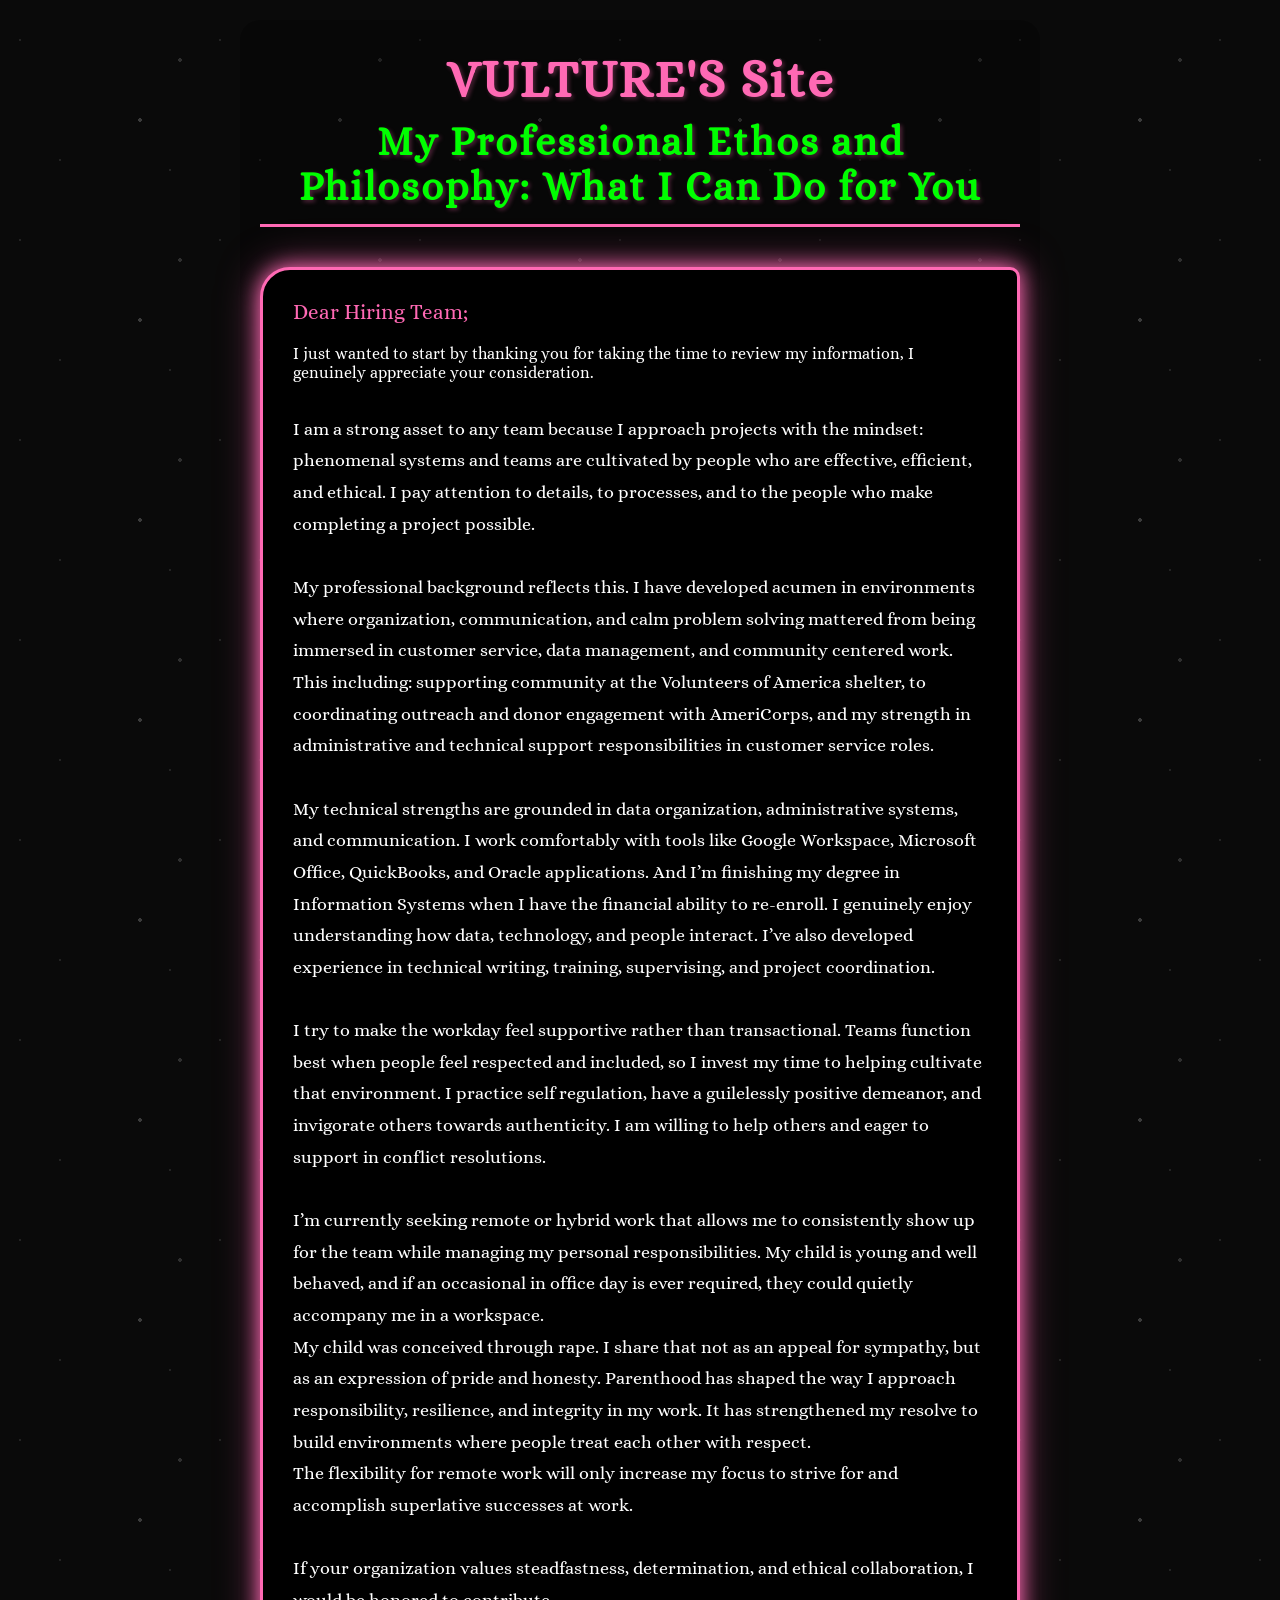
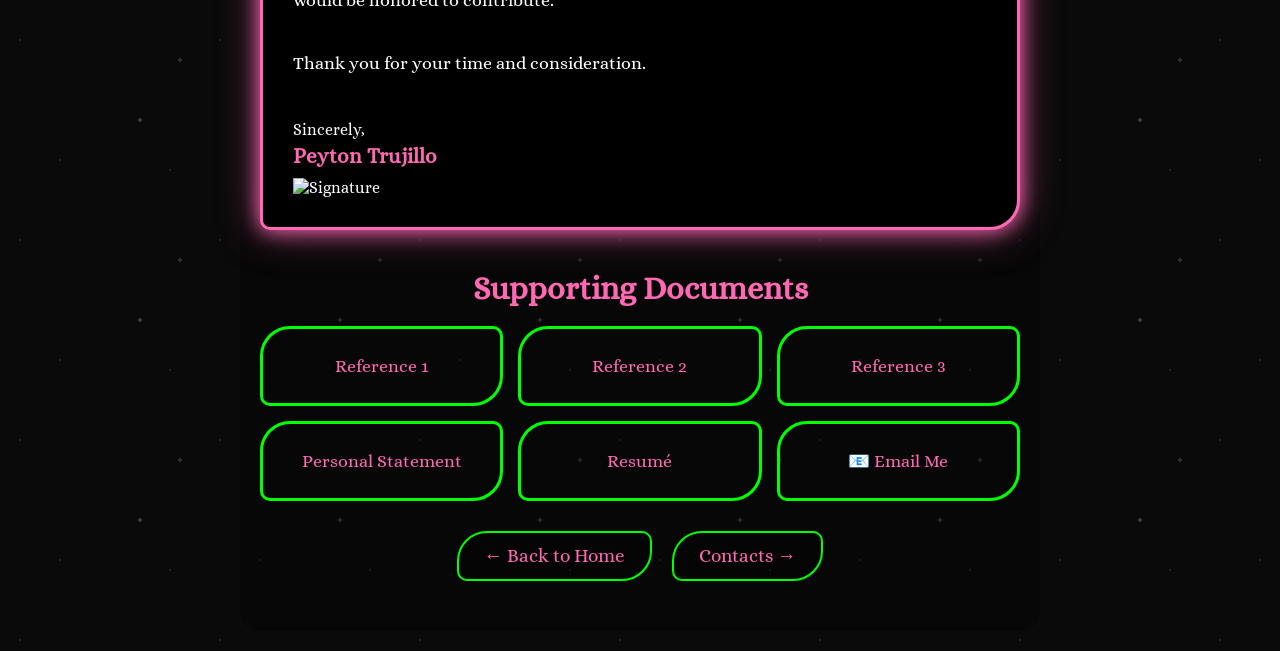
==== coverletter.html @ 9b749e6f "Add files via upload Initial site upload♡" ====
<!DOCTYPE html>
<html lang="en">
<head>
    <meta charset="UTF-8">
    <meta name="viewport" content="width=device-width, initial-scale=1.0">
    <title>Cover Letter - VULTURE'S Site</title>
    <link rel="stylesheet" href="./style.css">
</head>
<body>
    <div class="paper">
        <header>
            <h1>VULTURE'S Site <span class="more-text">
                My Professional Ethos and Philosophy: What I Can Do for You</span></h1>
        </header>

        <div class="cover-box">
            <p class="greeting">Dear Hiring Team;</p>
            
            <div class="letter-content">
                I just wanted to start by thanking you for taking the time to review my information, I genuinely appreciate your consideration.
                <p>
I am a strong asset to any team because I approach projects with the mindset: phenomenal systems and teams are cultivated by people who are effective, efficient, and ethical. I pay attention to details, to processes, and to the people who make completing a project possible.

My professional background reflects this. I have developed acumen in environments where organization, communication, and calm problem solving mattered from being immersed in customer service, data management, and community centered work. 
This including: supporting community at the Volunteers of America shelter, to coordinating outreach and donor engagement with AmeriCorps, and my strength in administrative and technical support responsibilities in customer service roles.

My technical strengths are grounded in data organization, administrative systems, and communication. I work comfortably with tools like Google Workspace, Microsoft Office, QuickBooks, and Oracle applications. And I’m finishing my degree in Information Systems when I have the financial ability to re-enroll. I genuinely enjoy understanding how data, technology, and people interact. I’ve also developed experience in technical writing, training, supervising, and project coordination.

I try to make the workday feel supportive rather than transactional. Teams function best when people feel respected and included, so I invest my time to helping cultivate that environment. I  practice self regulation, have a guilelessly positive demeanor, and invigorate others towards authenticity. I am willing to help others and eager to support in conflict resolutions. 

I’m currently seeking remote or hybrid work that allows me to consistently show up for the team while managing my personal responsibilities. My child is young and well behaved, and if an occasional in office day is ever required, they could quietly accompany me in a workspace. 
My child was conceived through rape. I share that not as an appeal for sympathy, but as an expression of pride and honesty. Parenthood has shaped the way I approach responsibility, resilience, and integrity in my work. It has strengthened my resolve to build environments where people treat each other with respect.
The flexibility for remote work will only increase my focus to strive for and accomplish superlative successes at work.

If your organization values steadfastness, determination, and ethical collaboration, I would be honored to contribute.

Thank you for your time and consideration.
</p>
                <!-- Add your full cover letter text here -->
            </div>

            <div class="signature-area">
    <p>Sincerely,</p>
    <p class="name">Peyton Trujillo</p>
    <img src="./images/signature.png" alt="Signature" class="signature-image">
</div>
        </div>

        <h2 class="support-title">Supporting Documents</h2>
        
        <div class="support-grid">
            <a href="reference1.PDF" class="support-btn" target="_blank">Reference 1</a>
            <a href="reference2.PDF" class="support-btn" target="_blank">Reference 2</a>
            <a href="reference3.PDF" class="support-btn" target="_blank">Reference 3</a>
            <a href="personal-statement.pdf" class="support-btn" target="_blank">Personal Statement</a>
            <a href="./pdfs/resume.PDF" class="support-btn" target="_blank">Resumé</a>
            <a href="mailto:vultureama@gmail.com?subject=Job%20Opportunity&body=Hi%2C%20I%20came%20across%20your%20site%20and%20" class="support-btn">📧 Email Me</a>
        </div>

        <div class="nav-buttons">
            <a href="index.html" class="nav-btn">← Back to Home</a>
            <a href="contacts.html" class="nav-btn">Contacts →</a>
        </div>
    </div>
</body>
</html>
---- style.css ----
/* style.css */
@import url('https://fonts.googleapis.com/css2?family=Alice&family=Dancing+Script&display=swap');

* {
    margin: 0;
    padding: 0;
    box-sizing: border-box;
}

body {
    font-family: 'Alice', serif;
    min-height: 100vh;
    display: flex;
    justify-content: center;
    align-items: center;
    padding: 20px;
    background-color: #0a0a0a;
    background-image: 
        radial-gradient(circle at 10% 20%, rgba(255,255,255,0.1) 1px, transparent 1px),
        radial-gradient(circle at 90% 30%, rgba(255,255,255,0.15) 2px, transparent 2px),
        radial-gradient(circle at 30% 80%, rgba(255,255,255,0.1) 1px, transparent 1px),
        radial-gradient(circle at 70% 60%, rgba(255,255,255,0.2) 2px, transparent 2px),
        radial-gradient(circle at 85% 85%, rgba(255,255,255,0.1) 1px, transparent 1px);
    background-size: 200px 200px;
}

.paper {
    max-width: 800px;
    width: 100%;
    background-color: rgba(0,0,0,0.3);
    padding: 30px 20px;
    border-radius: 20px;
}

/* Header */
header {
    position: relative;
    margin-bottom: 40px;
    padding-bottom: 15px;
    border-bottom: 3px solid #ff69b4;
    text-align: center;
}

header h1 {
    color: #ff69b4;
    font-size: clamp(2rem, 8vw, 3.2rem);
    font-family: 'Alice', serif;
    letter-spacing: 2px;
    text-shadow: 2px 2px 4px rgba(255,105,180,0.3);
    display: flex;
    justify-content: center;
    align-items: center;
    flex-wrap: wrap;
    gap: 10px;
}

.more-text {
    color: #00ff00;
    font-size: clamp(1.5rem, 5vw, 2.5rem);
}

/* Email */
.email-header {
    font-size: 1.3rem;
    margin-top: 10px;
    margin-bottom: 25px;
    font-family: 'Alice', serif;
    font-weight: normal;
    text-align: center;
    width: 100%;
}

.email-header a {
    color: #ff69b4;
    text-decoration: none;
    border-bottom: 1px dotted #ff69b4;
    padding-bottom: 2px;
    transition: all 0.3s ease;
    display: inline-block;
}

.email-header a:hover {
    text-shadow: 0 0 8px #ff69b4;
    border-bottom-style: solid;
}

/* Contact button */
.contact-button {
    display: inline-block;
    color: #ff69b4;
    text-decoration: none;
    font-size: 1.3rem;
    font-family: 'Alice', serif;
    border: 3px solid #00ff00;
    border-radius: 30px 10px 30px 10px;
    padding: 12px 30px;
    margin: 0 auto 25px;
    transition: all 0.3s ease;
    background-color: transparent;
    box-shadow: 0 0 15px #00ff00, 0 0 30px #00ff00;
    width: fit-content;
    text-align: center;
}

.contact-button:hover {
    transform: scale(1.05);
    box-shadow: 0 0 25px #00ff00, 0 0 50px #00ff00;
    background-color: rgba(255,255,255,0.05);
}

/* Homepage grid */
.home-grid {
    display: grid;
    grid-template-columns: 1fr 1fr;
    gap: 20px;
    margin: 30px 0 40px;
}

.home-grid.two-buttons {
    grid-template-columns: 1fr 1fr;
    max-width: 500px;
    margin-left: auto;
    margin-right: auto;
}

.home-button {
    background: transparent;
    padding: 25px 15px;
    text-decoration: none;
    font-family: 'Alice', serif;
    font-size: clamp(1.3rem, 4vw, 2rem);
    font-weight: bold;
    color: #ff69b4;
    text-align: center;
    transition: all 0.3s;
    min-height: 120px;
    display: flex;
    align-items: center;
    justify-content: center;
    border: 3px solid #00ff00;
    outline: 4px solid #00ff00;
    outline-offset: 4px;
    border-radius: 30px 10px 30px 10px;
    box-shadow: 0 0 15px #00ff00, 0 0 30px #00ff00;
}

.home-button:hover {
    transform: scale(1.03);
    box-shadow: 0 0 25px #00ff00, 0 0 50px #00ff00;
}

/* Cover box */
.cover-box {
    border: 3px solid #ff69b4;
    border-radius: 30px 10px 30px 10px;
    padding: 30px;
    margin: 20px 0 30px;
    text-align: left;
    color: white;
    box-shadow: 0 0 20px #ff69b4, 0 0 40px rgba(255,105,180,0.5);
    background-color: #000000;
    transition: box-shadow 0.3s ease;
}

.cover-box:hover {
    box-shadow: 0 0 30px #ff69b4, 0 0 60px rgba(255,105,180,0.7);
}

.greeting {
    color: #ff69b4;
    font-size: 1.3rem;
    margin-bottom: 20px;
}

.letter-content p {
    margin-bottom: 20px;
    line-height: 1.8;
    font-size: 1.1rem;
    white-space: pre-line;
}

.signature-area {
    margin-top: 40px;
}

.signature-area p {
    margin-bottom: 5px;
}

.signature-image {
    max-width: 200px;      /* Adjust as needed */
    height: auto;
    margin-top: 10px;
    display: block;
}

.name {
    color: #ff69b4;
    font-size: 1.3rem;
    font-weight: bold;
}

.signature-line {
    color: #888;
    font-style: italic;
    border-top: 2px solid #ff69b4;
    padding-top: 10px;
    margin-top: 10px;
    width: 250px;
}

/* Supporting docs */
.support-title {
    color: #ff69b4;
    font-size: 2rem;
    margin: 40px 0 20px;
    font-family: 'Alice', serif;
    text-align: center;
}

.support-grid {
    display: grid;
    grid-template-columns: repeat(3, 1fr);
    gap: 15px;
    margin-bottom: 30px;
}

.support-btn {
    background: transparent;
    padding: 15px 10px;
    text-decoration: none;
    font-family: 'Alice', serif;
    font-size: 1.1rem;
    color: #ff69b4;
    border: 3px solid #00ff00;
    border-radius: 30px 10px 30px 10px;
    text-align: center;
    transition: all 0.3s;
    min-height: 80px;
    display: flex;
    align-items: center;
    justify-content: center;
}

.support-btn:hover {
    transform: scale(1.03);
    background: rgba(255,255,255,0.05);
}

/* Navigation */
.nav-buttons {
    display: flex;
    justify-content: center;
    gap: 20px;
    margin: 30px 0 20px;
    flex-wrap: wrap;
}

.nav-btn {
    color: #ff69b4;
    text-decoration: none;
    font-size: 1.2rem;
    border: 2px solid #00ff00;
    padding: 12px 25px;
    border-radius: 30px 10px 30px 10px;
    display: inline-block;
    transition: all 0.3s ease;
    background-color: rgba(0,0,0,0.3);
}

.nav-btn:hover {
    transform: scale(1.05);
    box-shadow: 0 0 15px rgba(255,105,180,0.5);
    background-color: rgba(255,255,255,0.05);
}

/* Thank you */
.thank-you {
    color: #ff69b4;
    font-family: 'Dancing Script', cursive;
    font-size: 3rem;
    text-align: center;
    margin: 20px 0 10px;
}

/* Contacts page */
.contacts-page header {
    text-align: center;
}
.contacts-page h1,
.contacts-page .email-header {
    text-align: center;
    width: 100%;
}

/* Hide unused */
.back-link {
    display: none;
}

/* Responsive */
@media (max-width: 600px) {
    .support-grid {
        grid-template-columns: 1fr 1fr;
    }
    .home-button {
        min-height: 100px;
        padding: 15px;
    }
    .cover-box {
        padding: 20px;
    }
}
@media (max-width: 400px) {
    .support-grid {
        grid-template-columns: 1fr;
    }
    .home-grid {
        gap: 12px;
    }
    .signature-line {
        width: 180px;
    }
}
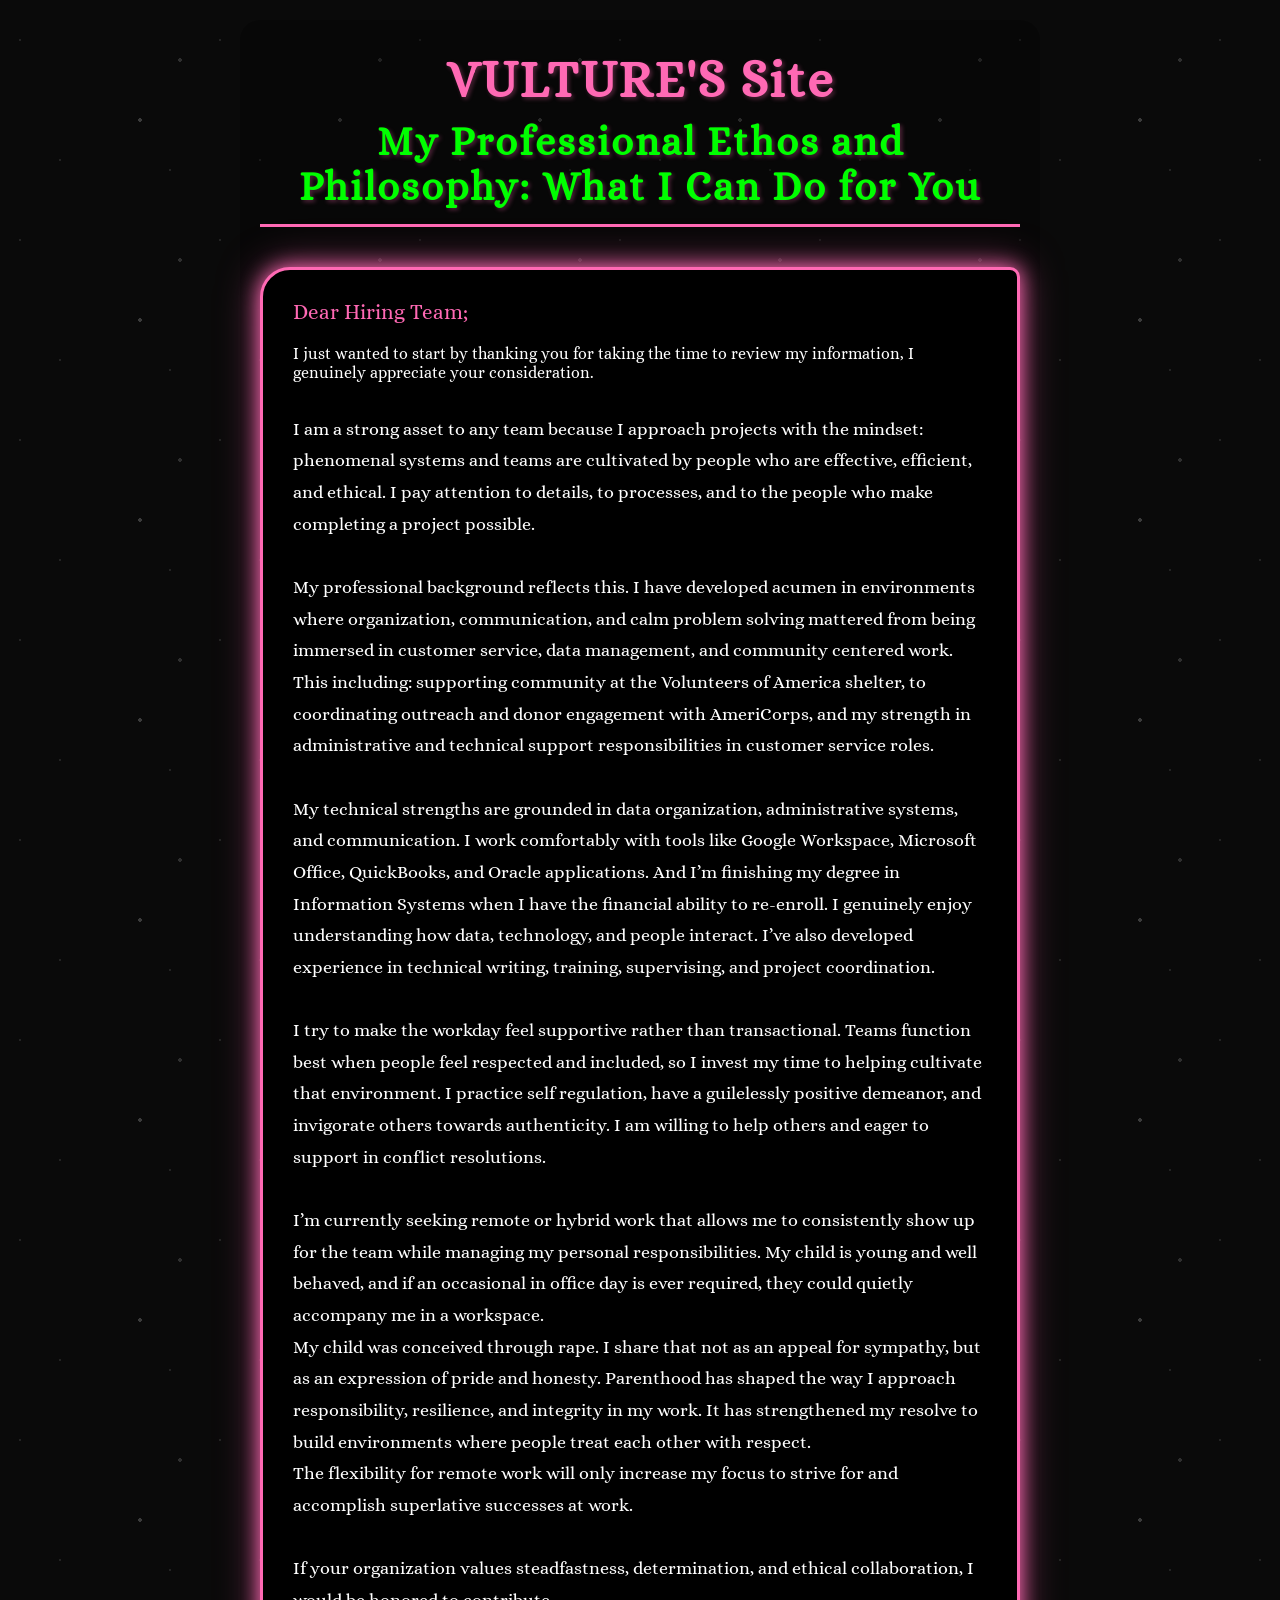
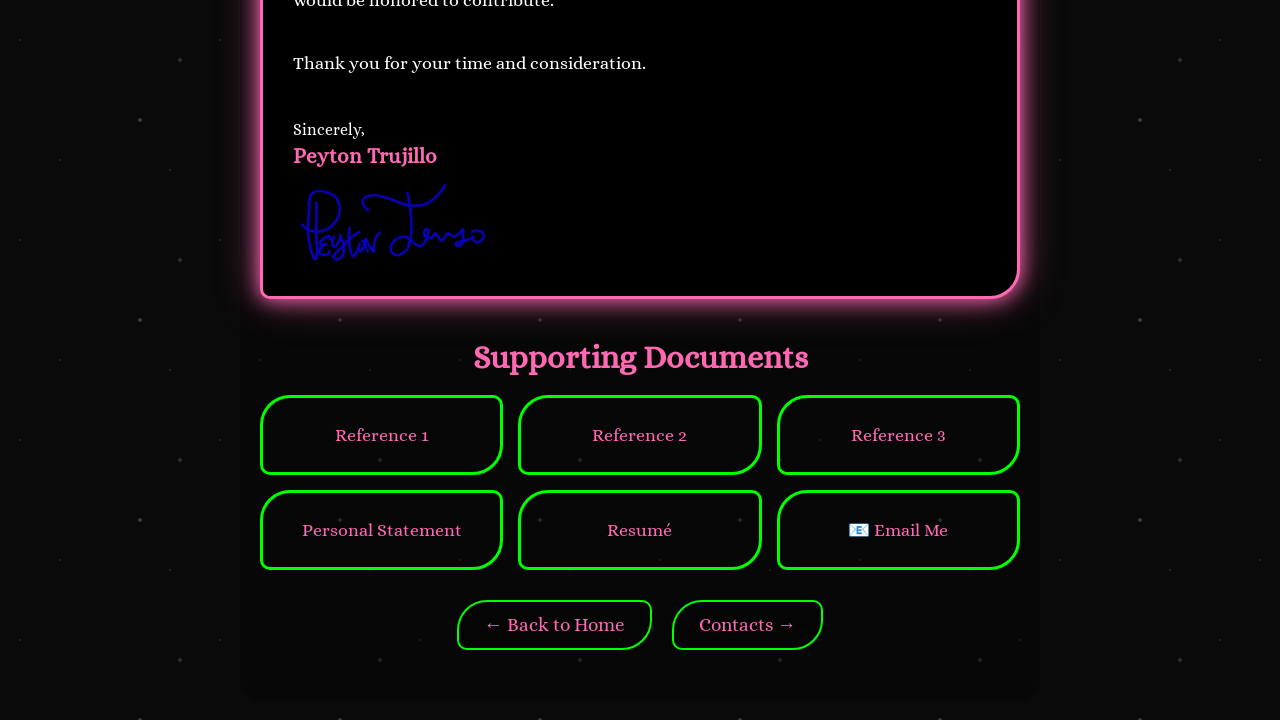
==== commit 07513d96: "Add files via upload" ====
--- a/coverletter.html
+++ b/coverletter.html
@@ -49,11 +49,11 @@
         <h2 class="support-title">Supporting Documents</h2>
         
         <div class="support-grid">
-            <a href="reference1.PDF" class="support-btn" target="_blank">Reference 1</a>
-            <a href="reference2.PDF" class="support-btn" target="_blank">Reference 2</a>
-            <a href="reference3.PDF" class="support-btn" target="_blank">Reference 3</a>
-            <a href="personal-statement.pdf" class="support-btn" target="_blank">Personal Statement</a>
-            <a href="./pdfs/resume.PDF" class="support-btn" target="_blank">Resumé</a>
+<a href="pdfs/reference1.PDF" class="support-btn" target="_blank">Reference 1</a>
+<a href="pdfs/reference2.PDF" class="support-btn" target="_blank">Reference 2</a>
+<a href="pdfs/reference3.PDF" class="support-btn" target="_blank">Reference 3</a>
+<a href="pdfs/personal-statement.pdf" class="support-btn" target="_blank">Personal Statement</a>
+<a href="pdfs/resume.pdf" class="support-btn" target="_blank">Resumé</a>
             <a href="mailto:vultureama@gmail.com?subject=Job%20Opportunity&body=Hi%2C%20I%20came%20across%20your%20site%20and%20" class="support-btn">📧 Email Me</a>
         </div>
 
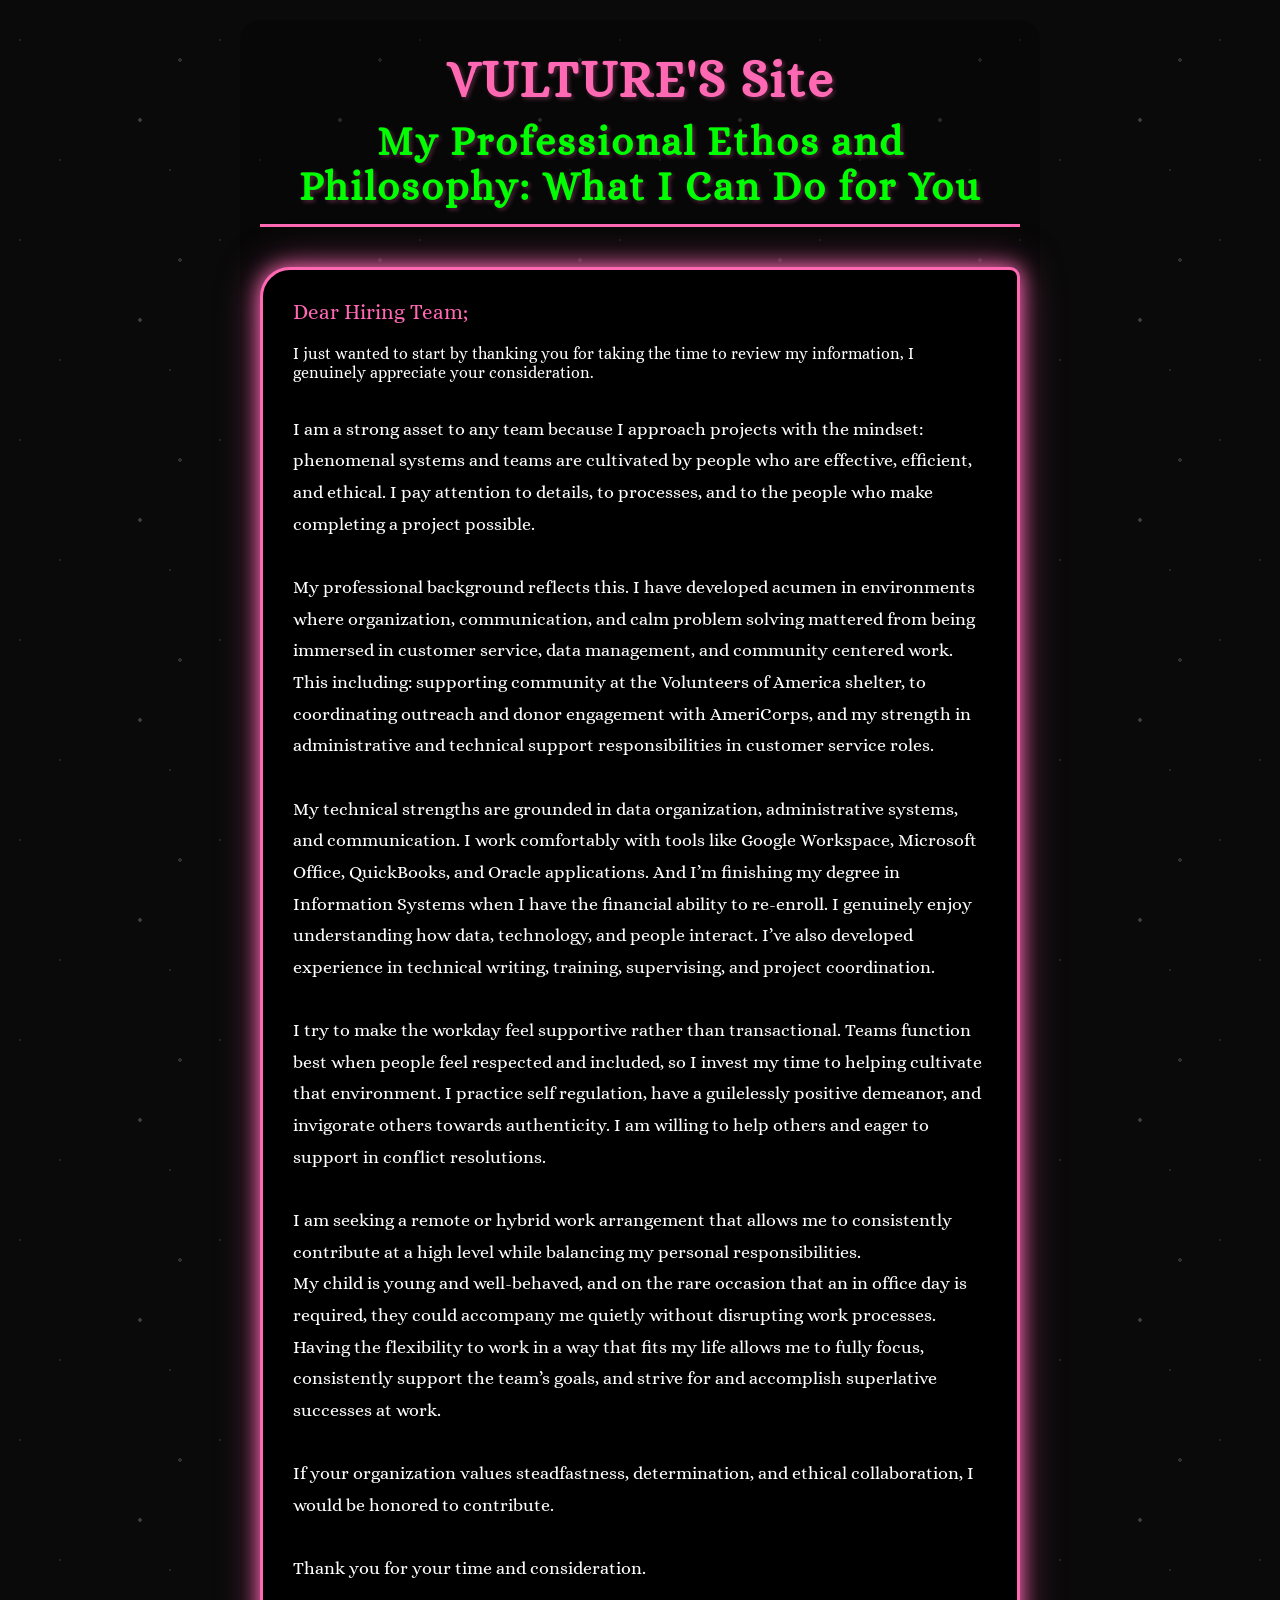
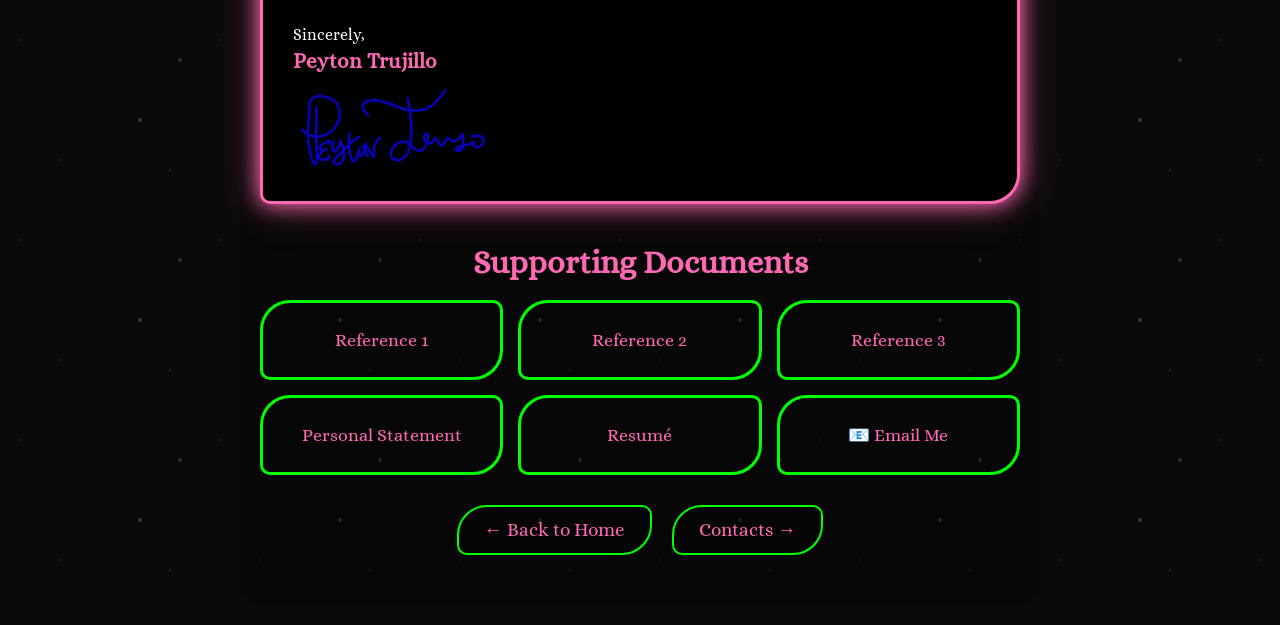
==== commit 50bd550a: "Update coverletter.html" ====
--- a/coverletter.html
+++ b/coverletter.html
@@ -28,9 +28,8 @@
 
 I try to make the workday feel supportive rather than transactional. Teams function best when people feel respected and included, so I invest my time to helping cultivate that environment. I  practice self regulation, have a guilelessly positive demeanor, and invigorate others towards authenticity. I am willing to help others and eager to support in conflict resolutions. 
 
-I’m currently seeking remote or hybrid work that allows me to consistently show up for the team while managing my personal responsibilities. My child is young and well behaved, and if an occasional in office day is ever required, they could quietly accompany me in a workspace. 
-My child was conceived through rape. I share that not as an appeal for sympathy, but as an expression of pride and honesty. Parenthood has shaped the way I approach responsibility, resilience, and integrity in my work. It has strengthened my resolve to build environments where people treat each other with respect.
-The flexibility for remote work will only increase my focus to strive for and accomplish superlative successes at work.
+I am seeking a remote or hybrid work arrangement that allows me to consistently contribute at a high level while balancing my personal responsibilities. 
+My child is young and well-behaved, and on the rare occasion that an in office day is required, they could accompany me quietly without disrupting work processes. Having the flexibility to work in a way that fits my life allows me to fully focus, consistently support the team’s goals, and strive for and accomplish superlative successes at work.
 
 If your organization values steadfastness, determination, and ethical collaboration, I would be honored to contribute.
 
@@ -49,11 +48,11 @@
         <h2 class="support-title">Supporting Documents</h2>
         
         <div class="support-grid">
-<a href="pdfs/reference1.PDF" class="support-btn" target="_blank">Reference 1</a>
-<a href="pdfs/reference2.PDF" class="support-btn" target="_blank">Reference 2</a>
-<a href="pdfs/reference3.PDF" class="support-btn" target="_blank">Reference 3</a>
-<a href="pdfs/personal-statement.pdf" class="support-btn" target="_blank">Personal Statement</a>
-<a href="pdfs/resume.pdf" class="support-btn" target="_blank">Resumé</a>
+<a href="pdfs/reference1.PDF?v=1" class="support-btn" target="_blank">Reference 1</a>
+<a href="pdfs/reference2.PDF?v=1" class="support-btn" target="_blank">Reference 2</a>
+<a href="pdfs/reference3.PDF?v=1" class="support-btn" target="_blank">Reference 3</a>
+<a href="pdfs/personal-statement.pdf?v=1" class="support-btn" target="_blank">Personal Statement</a>
+<a href="pdfs/resume.pdf?v=1" class="support-btn" target="_blank">Resumé</a>
             <a href="mailto:vultureama@gmail.com?subject=Job%20Opportunity&body=Hi%2C%20I%20came%20across%20your%20site%20and%20" class="support-btn">📧 Email Me</a>
         </div>
 
@@ -63,4 +62,4 @@
         </div>
     </div>
 </body>
-</html>+</html>
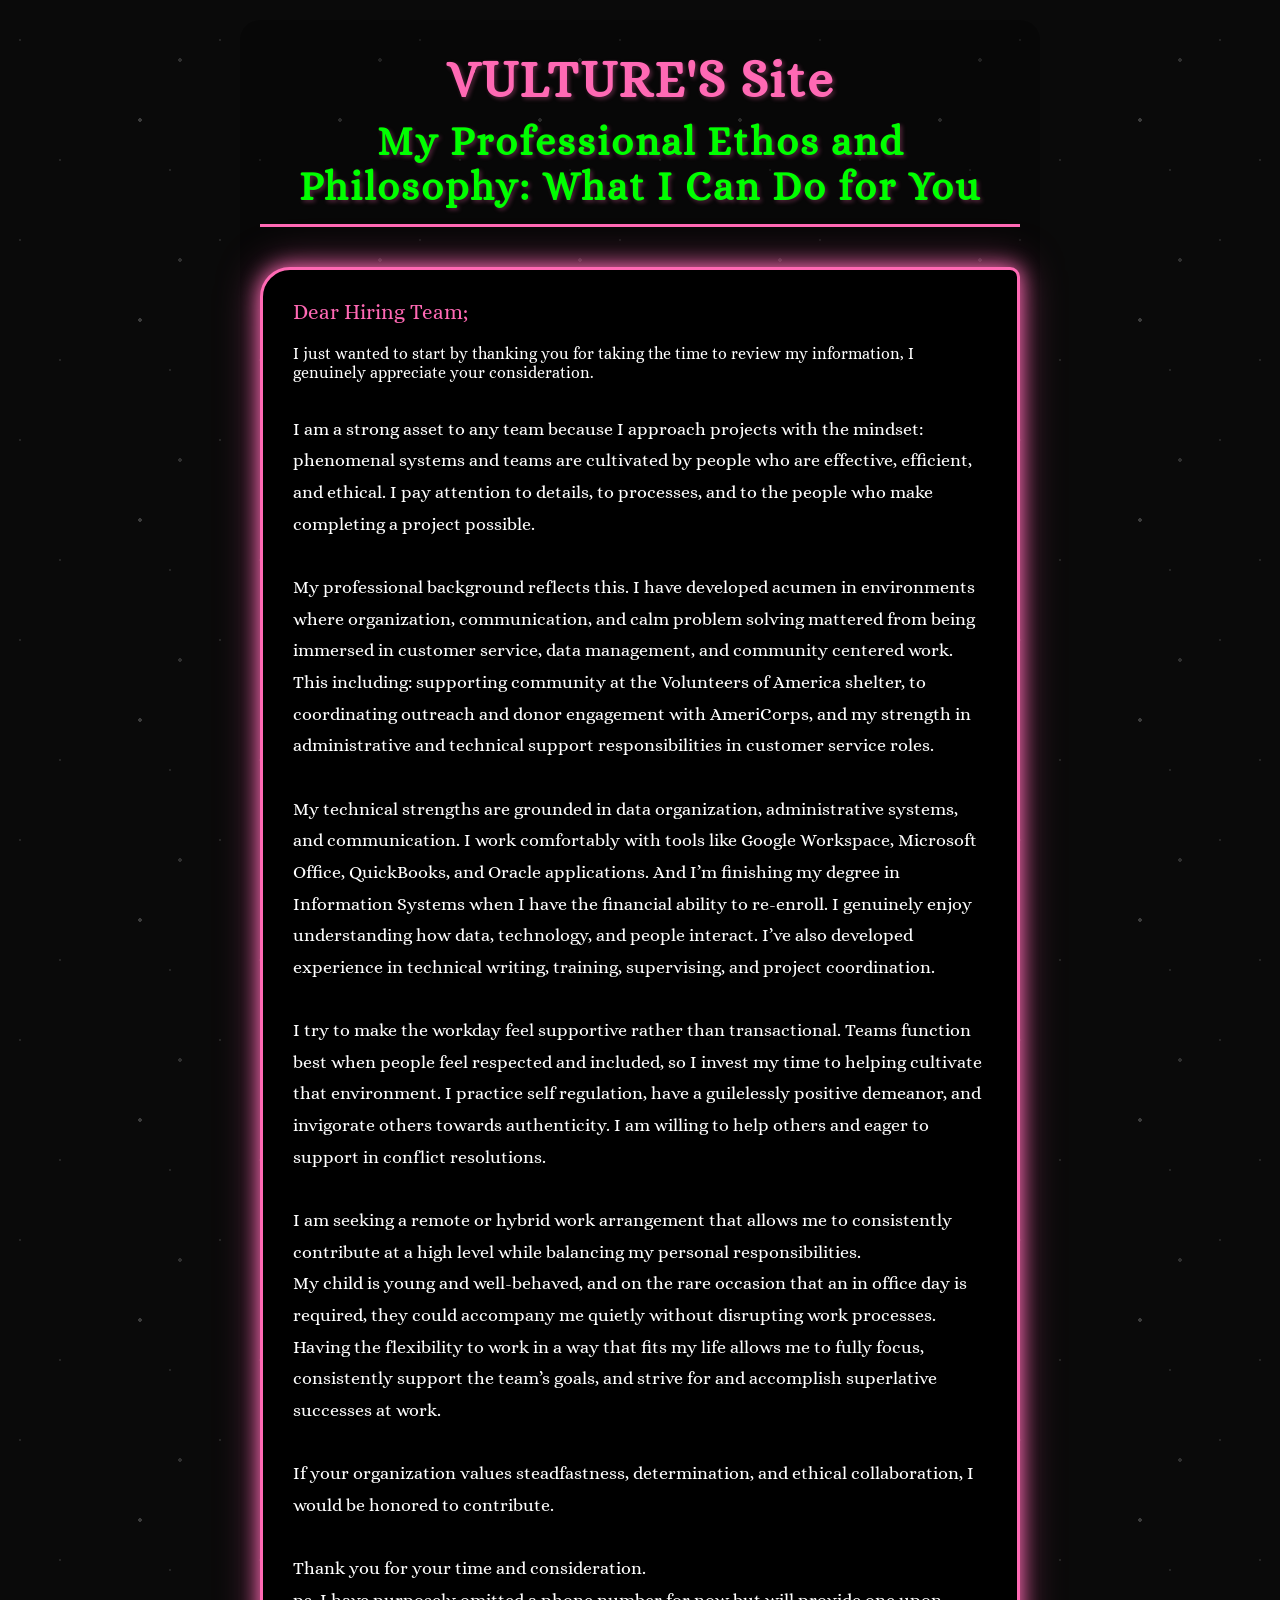
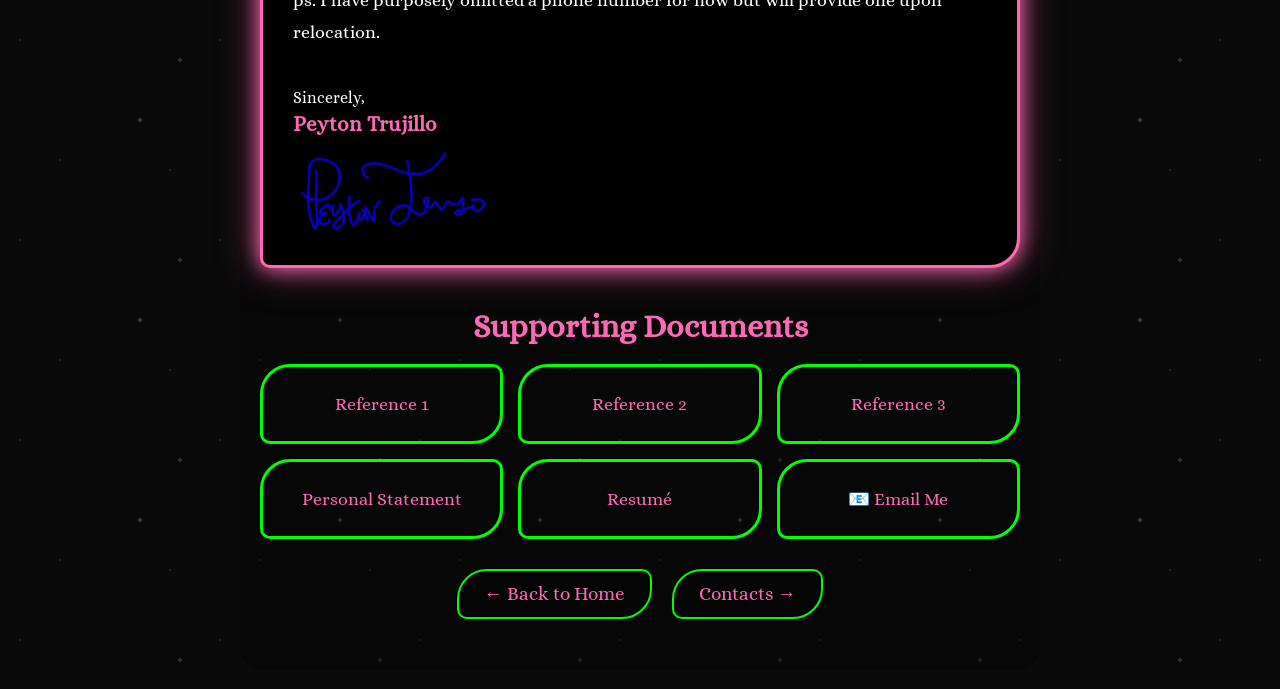
==== commit df262a9b: "Update coverletter.html" ====
--- a/coverletter.html
+++ b/coverletter.html
@@ -34,8 +34,9 @@
 If your organization values steadfastness, determination, and ethical collaboration, I would be honored to contribute.
 
 Thank you for your time and consideration.
+ps. I have purposely omitted a phone number for now but will provide one upon relocation.
 </p>
-                <!-- Add your full cover letter text here -->
+                
             </div>
 
             <div class="signature-area">
